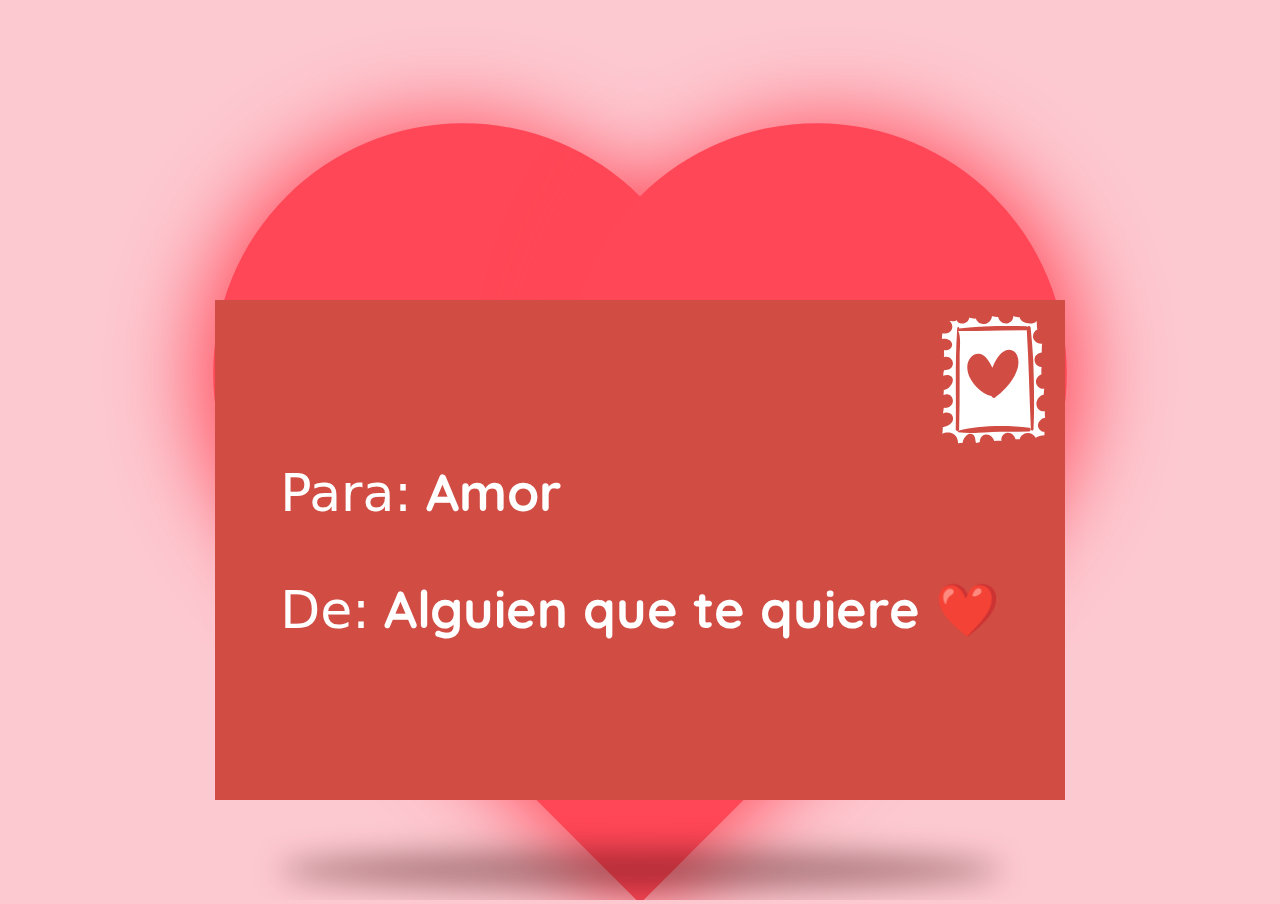
==== carta.html @ cd9efbbc "carta agregada" ====
<!DOCTYPE html>
<html lang="en" >
<head>
  <meta charset="UTF-8">
  <title>Te quiero ❤️</title>
  
  <meta name="google-adsense-account" content="ca-pub-4704501585981299">
  <style type="text/css"></style>
  <link href="css/carta.css" type="text/css" rel="stylesheet">
</head>
<body>
<!-- partial:index.partial.html -->


<div id="heart"></div>
<div class="envelope">
    
	<div class="envelope-inner">

		<div class="envelope-front">

			<div class="postage-stamp ">
				<svg fill="currentColor" version="1.1" xmlns="http://www.w3.org/2000/svg" xmlns:xlink="http://www.w3.org/1999/xlink" viewBox="0 0 300 300" xml:space="preserve">
					<path d="M253.98,257.652c0-8.568,8.568-17.748,17.136-18.361c-1.224-4.895-1.224-10.402-0.611-15.299 c-3.061,0.611-7.345,0-10.404-1.225c-6.12-3.061-9.792-9.18-9.792-15.912c0-9.18,7.956-20.807,17.136-21.42 c0-2.447,0.612-4.896,0.612-7.344s0.612-4.896,0.612-7.344c-7.956,3.061-17.137-4.283-18.973-12.24 c-1.836-9.792,4.284-17.748,12.853-21.42c-0.612-1.836-0.612-4.284-0.612-6.12c0-3.672,0-7.344,0.612-11.016 c-3.061,0-6.12-1.224-9.181-3.06c-4.283-3.06-6.731-7.344-7.344-12.24c0-0.612,0-1.836,0-2.448c0-9.792,8.568-15.3,17.136-16.524 c-0.611-3.672,0-7.956,0-11.628c0-3.06,0-6.12,0.612-9.18c-7.956,2.448-18.36-4.284-20.808-12.24 c-2.448-7.956,1.836-17.748,9.792-20.808c-1.225-3.06-1.225-6.732-1.225-10.404c0-3.06-0.611-6.732-0.611-9.792 c-9.792,12.24-39.168,4.284-40.393-9.18C205.632,3.672,200.124,1.836,195.84,0c0.611,9.18-7.956,17.748-17.137,17.748 c-9.18,0-16.523-6.732-18.359-15.3c-2.448,0-4.896,0-6.732-0.612c-2.448,0-4.896-0.612-7.956-1.224c0,4.284-2.448,9.18-5.508,12.24 c-3.672,3.672-9.18,6.12-14.076,6.12c-1.224,0-2.448,0-3.672-0.612c-5.508-1.224-12.24-4.896-14.076-11.016 c0-0.612,0-0.612,0-1.224c-4.896,0.612-11.016-0.612-15.912-2.448c-0.612,8.568-9.18,15.3-18.36,14.076 c-4.284-0.612-9.792-3.06-11.016-7.344c0-0.612,0-0.612,0-1.224c0,0,0,0.612-0.612,0.612c-3.672,3.06-8.568,2.448-12.852,1.836 c-1.224,0-2.448,0-3.672,0c1.224,0.612,1.836,1.836,2.448,2.448c3.672,4.896,5.508,11.016,3.06,17.136 c-3.06,8.568-14.076,12.24-22.032,9.18c0,1.224-0.612,1.836-0.612,3.06c-0.612,3.672-0.612,6.732-0.612,10.404 c9.792-1.224,22.644,1.224,23.868,12.852c0.612,5.508-3.06,11.016-8.568,12.852c-2.448,1.224-5.508,1.224-7.956,1.224 c-0.612,0-1.224,0-2.448-0.612c0,1.836,0,4.284,0,6.12c0,3.672,0.612,7.344-0.612,11.016l0,0c0.612,0,0.612-0.612,1.224-0.612 c11.628-3.672,23.256,7.344,19.584,18.972c-1.224,4.896-5.508,8.568-9.792,10.404c-3.672,1.224-6.732,1.836-10.404,1.836 c-0.612,1.836-0.612,3.06-1.224,4.896c-0.612,2.448-0.612,5.508-0.612,7.956c8.568-4.284,22.032-1.836,22.644,9.18 c0.612,9.179-10.404,24.48-21.42,23.869c0,1.223,0,3.059,0,4.283c0,2.447-0.612,4.896-0.612,7.957 c2.448-1.225,6.12-1.836,9.18-1.836c6.12,0.611,11.016,4.895,12.24,11.016c3.672,13.463-9.18,22.643-20.808,20.807 c-0.612,4.285-1.224,9.793-1.836,13.465c5.508-4.283,17.748-3.061,21.42,4.283c8.568,15.912-8.568,25.705-22.032,28.152 c0,4.896,0,10.404-1.224,15.301c7.344-4.285,18.36-4.285,25.704,0c7.956,4.896,11.628,13.463,11.628,22.031 c3.672-0.611,7.344-1.223,11.016-1.223c0-8.568,9.18-20.197,16.524-20.809c4.896-0.613,9.792,2.447,11.628,7.344 c1.836,4.283,1.224,9.791,3.06,14.076c0.612,0,1.224-0.611,1.836-0.611c3.06,0,4.896-0.613,7.344-1.838 c-0.612-1.836,0-3.672,0.612-6.119c1.224-4.896,5.508-9.18,10.404-10.404c11.016-3.061,19.584,4.896,22.645,14.688 c3.672-0.611,7.344-0.611,11.628-0.611c1.836,0,3.672,0,5.508,0.611c-2.448-8.566,4.284-18.971,13.464-19.584 c0.612,0,1.224,0,1.836,0c5.508,0,10.404,3.061,13.464,6.732c1.836,2.449,3.672,5.508,4.284,8.568c1.224,0,2.448,0,4.284,0 s3.672,0,5.508,0c1.224-7.955,9.792-14.076,17.748-14.688c7.956-0.613,15.912,3.672,19.584,11.016 c5.508-3.672,13.464-6.119,20.808-6.119c0-2.449,0-4.896,0-7.957C261.936,273.564,253.98,264.996,253.98,257.652z M243.576,266.221 c0,4.283-6.12,4.283-6.12,0l0,0c-3.672-77.725-4.896-155.449-9.792-233.173c-0.611,0.612-1.224,0.612-2.447,0.612 c-52.633,0-105.264,1.836-157.896,1.836c0,0,0,0-0.612,0c6.732,15.3,3.06,41.616,3.06,57.528c0,17.748,0,35.496,0,53.856 c0,39.78,0,79.56-1.224,119.341c0,1.836-1.224,3.059-2.448,3.672c50.796-12.854,115.668-14.076,167.688-6.732 c1.836,0.611,3.061,1.836,3.061,3.672s-1.225,4.283-3.672,4.896c-15.912,0.611-31.824,0.611-47.736,0.611 c-12.852,0-25.704,0-39.168,0.611c-26.316,1.225-53.856,4.285-79.56,0.613c-1.836,0-1.836-3.061,0-3.672 c-2.448,1.223-6.732,0-6.12-3.672c1.224-76.5-1.836-154.225,3.06-230.725c0-2.448,0-4.896,0.612-7.344c0-3.06,4.284-3.06,4.284,0 c0,0.612,0,1.224,0,1.224c19.584-2.448,39.168-3.672,59.364-4.896c33.048-1.224,66.097-1.224,98.532-0.612 c1.224,0,2.448,0.612,3.06,1.224c1.837-2.448,6.732-1.836,7.345,2.448c2.447,25.704,4.896,51.408,6.12,77.112 C244.8,158.508,246.024,212.977,243.576,266.221z M152.388,192.168c-3.06,1.836-6.732-0.611-7.344-3.061l0,0c0,0,0,0-0.612-0.611 c-30.6-7.957-63.036-45.9-55.692-77.112c3.06-12.852,15.3-26.316,29.988-22.032c12.852,3.672,22.032,19.584,28.152,32.436 c6.12-15.3,16.524-34.272,30.6-40.392c11.628-4.896,22.644,0,27.54,11.628C219.708,127.908,178.704,174.42,152.388,192.168z"></path>
				</svg>
			</div>

			<div class="address">
				<p><span>Para:</span> <span id="nombreDestino"></p>
				<p><span>De:</span> <span>Alguien que te quiere ❤️</span></p>
			</div>

		</div>

		<div class="envelope-back">
			<div class="top-fold"></div>

			<div class="letter">
                <img src="https://img.freepik.com/vector-premium/pulgar-dedos-imprimir-marca-huella-dactilar-amor-corazon_53500-1839.jpg" alt="love1" class="custom-image">
                
                <p>Para <span id="nombreMensaje"></span>,</p>
                
                <p style="padding-left: 30px; padding-right: 30px;">
                    Eres mi razón de sonreír cada día.  
                    A tu lado, todo es más bonito y especial.  
                    <span class="highlight">Te quiero con todo mi corazón. ❤️</span>
                </p>
            
                <img src="https://img.freepik.com/fotos-premium/imagen-flores-amarillas-palabras-sol-citadas-ella_1191871-60686.jpg" alt="love2" class="custom-image2">
            </div>
            
            
			
		</div>
	</div>

</div>

<script>
    // Recuperar el nombre del localStorage
    var nombre = localStorage.getItem("nombre");

    if (nombre) {
        document.getElementById("nombreDestino").innerText = nombre;
        document.getElementById("nombreMensaje").innerText = nombre;
    } else {
        document.getElementById("nombreDestino").innerText = "Amor";
        document.getElementById("nombreMensaje").innerText = "Amor";
    }
</script>

</body>
</html>
---- css/carta.css ----
@import url(https://fonts.googleapis.com/css2?family=Quicksand:wght@400;700&display=swap);

*,
::before,
::after {

	box-sizing: border-box;
}
html{
	min-height: 100vh;
	overflow: auto;
}

body  {
	position: relative;
	font-family: "Quicksand", sans-serif;
	background: #fdc9d1;
	color: #333;
	display: flex;
	justify-content: center;
	align-items: center;
	min-height: 100vh;
	width: 100vw;
	height: 100vh;
	margin: 0;
	padding-top: 200px;
	overflow: hidden;
	-webkit-tap-highlight-color: transparent;
  }


.envelope {
	--duration: 1000ms;

	--shadow-width: calc(var(--envelope-width) * 0.85);
	--shadow-blur: 15px;

	--envelope-width: 300px;
	--envelope-height: 175px;
	--envelope-clr-bg: #d14d44;
	--envelope-clr-bg-side: #c24e46;
	--envelope-clr-bg-bottom: #e15349;
	--envelope-clr-bg-top: #d14d44;
	--envelope-clr-txt: #fff;

	/*--envelope-transform: rotateY(0deg);*/
	--envelope-transform-hover: rotateY(180deg);
	--evelope-rotate-delay: calc(var(--duration) / 1);
	--evelope-rotate-delay-hover: 0ms;

	--letter-clr-bg: #fff;
	--letter-clr-text: #c0392b;
	--letter-font-size: 1rem;
	--letter-delay: 0ms;
	--letter-delay-hover: calc(
		var(--duration) * 1.25
	); /* delay before revealing card */

	--letter-height: calc(var(--envelope-height) - 1rem);
	--letter-height-hover: calc(var(--envelope-height) * 1.75);

	--fold-rotate: rotateX(0deg);
	/*--fold-zindex: 10;*/
	--fold-zindex-hover: 0;
	--fold-rotate-hover: rotateX(180deg);
	--fold-delay: calc(var(--duration) / 2); /* delay before opening top section */
	--fold-delay-hover: calc(var(--duration) * .75);

	--front-font-size: 1rem;
	--snowman-width: 50px;
	--bells-width: 30px;

	position: relative;
	height: var(--envelope-height);
	width: var(--envelope-width);
	perspective: 1000px;
	cursor: pointer;
}

@media (min-width: 720px) {
	.envelope {
		--envelope-width: 850px;
		--envelope-height: 500px;
		--letter-font-size: 2.6rem;
		--snowman-width: 130px;
		--bells-width: 60px;
		--front-font-size: 3.25rem;
	}
}
/* shadow */
.envelope::after {
	content: "";
	position: absolute;
	top: 110%;
	left: 50%;
	width: var(--shadow-width);
	height: 40px;
	transition: var(--duration) ease-in-out;
	transition-delay: var(--evelope-rotate-delay);
	transform: var(--shadow-transform);
	translate: -50% 0;
	border-radius: 50%;
	background: rgba(56, 6, 6, 0.4);
	filter: blur(var(--shadow-blur));
}

.envelope:hover {
	--envelope-transform: var(--envelope-transform-hover, 0deg);
	--evelope-rotate-delay: var(--evelope-rotate-delay-hover);
	--shadow-transform: rotateY(180deg);
	--fold-rotate: var(--fold-rotate-hover);
	--fold-delay: var(--fold-delay-hover);
	--fold-zindex: var(--fold-zindex-hover);
	--letter-height: var(--letter-height-hover);
	--letter-delay: var(--letter-delay-hover);
}

.envelope-inner {
	position: relative;
	width: 100%;
	height: 100%;

	transition: var(--duration) ease-in-out;
	transition-delay: var(--evelope-rotate-delay);
	transform-style: preserve-3d;
	transform: var(--envelope-transform);
	display: grid;
}

.envelope-front,
.envelope-back {
	position: relative;
	grid-area: 1/1;
	width: 100%;
	height: 100%;
	background-color: var(--envelope-clr-bg);
	-webkit-backface-visibility: hidden;
	backface-visibility: hidden;
	perspective: 1000px;
	isolation: isolate;
}

.envelope-front {
	color: var(--envelope-clr-txt);
	display: grid;
	place-content: center;
}
.envelope-front .postage-stamp {
	position: absolute;
	top: 1em;
	right: 0.5em;
	width: 15%;
}
.envelope-front .address {
	text-align: left;
	font-size: var(--front-font-size);
}
.envelope-front .address > p > span:first-child {
	font-family: system-ui;
	font-weight: 200;
}
.envelope-front .address > p > span:last-of-type {
	font-weight: 800;
}

.envelope-back {
	/* start with back rotated*/
	transform: rotateY(180deg);
}
/* back folds */
.envelope-back::after {
	content: "";
	position: absolute;
	inset: 0;
	z-index: 3;
	background-image: conic-gradient(
		transparent 60deg,
		var(--envelope-clr-bg-side) 60deg 120deg,
		var(--envelope-clr-bg-bottom) 120deg 240deg,
		var(--envelope-clr-bg-side) 240deg 300deg,
		transparent 300deg
	);
}
/* top fold which folds up on hover */
.envelope-back .top-fold {
	position: absolute;
	inset: 0;
	z-index: var(--fold-zindex, 10);
	background-color: var(--envelope-clr-bg-top);
	clip-path: polygon(0% 0%, 50% 55%, 100% 0%);

	transform: var(--fold-rotate);
	transform-origin: top;
	transition: var(--duration) ease-in-out;
	transition-delay: var(--fold-delay);
}

.letter {
	position: absolute;
	bottom: 5px;
	left: 50%;
	width: 90%;
	height: var(--letter-height);
	font-size: var(--letter-font-size);
	transform: translateX(-50%);
	background: var(--letter-clr-bg);
	z-index: 2;
	padding: 2em 3em;
	display: flex;
	flex-direction: column;
	gap: 1rem;
	align-items: center;
	text-align: center;
	transition: var(--duration) ease-in-out;
	transition-delay: var(--letter-delay);
	overflow: hidden;
}
.letter > svg.snowman {
	width: var(--snowman-width);
}
.letter svg.bells {
	width: var(--bells-width);
	color: orange;
}
.letter p {
	margin: 0;
	font-weight: bold;
	width: 32ch;
	color: var(--letter-clr-text);
}

.custom-image {
    width: 100px;
    height: 100px;
    object-fit: contain; 
}
.custom-image2 {
    width: 150px;
    height: 150px;
    object-fit: contain; 
}

.highlight {
    display: block; 
    margin-top: 10px; 
    font-size: 1.8rem;  
    font-weight: bold; 
}

#heart {
    position: absolute;
    width: 50vw; /* Ajuste dinámico según el ancho de la pantalla */
    height: 50vw;
    max-width: 500px;
    max-height: 500px;
    background: #ff4757;
    transform: rotate(-45deg);
    box-shadow: -10px 10px 90px #ff4757;
    animation: animate 0.6s linear infinite;
    
}

@keyframes animate{
    0% {
        transform: rotate(-45deg) scale(1.07);
    }
    80% {
        transform: rotate(-45deg) scale(1.0);
    }
    100% {
        transform: rotate(-45deg) scale(0.8);
    }
}

#heart::before,
#heart::after {
    position: absolute;
    content: '';
    max-width: 500px;
    max-height: 500px;
    width: 50vw;
    height: 50vw;
    background: #ff4757;
    border-radius: 50%;
}


#heart::before {
    max-width: 500px;
    max-height: 500px;
    top: -50%;
    left: 0;
    box-shadow: -10px -10px 90px #ff4757;
}

#heart::after {
    max-width: 500px;
    max-height: 500px;
    right: -50%;
    top: 0;
    box-shadow: 10px 10px 90px #ff4757;
}
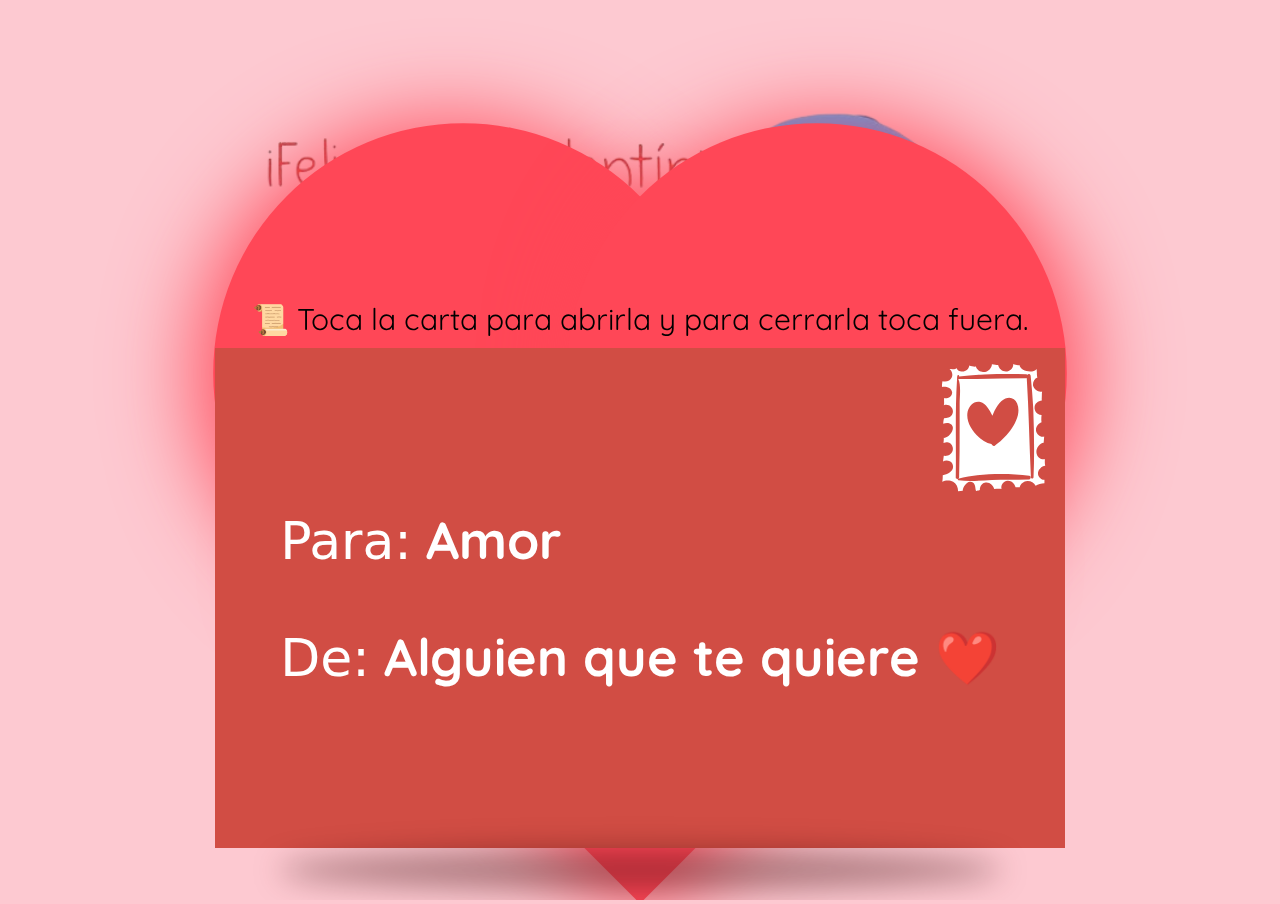
==== commit eaea560b: "musica" ====
--- a/carta.html
+++ b/carta.html
@@ -11,10 +11,17 @@
 <body>
 <!-- partial:index.partial.html -->
 
+<audio id="audioPlayer" autoplay>
+    <source id="audioSource" src="" type="audio/mpeg">
+    Tu navegador no soporta el audio.
+</audio>
+<div id="heart"></div>
 
-<div id="heart"></div>
 <div class="envelope">
     
+    <div id="avisoCarta" style="text-align: center; font-size: 30px; color: rgb(0, 0, 0); margin-bottom: 10px;">
+        <span>📜 Toca la carta para abrirla y para cerrarla toca fuera.</span>
+    </div>
 	<div class="envelope-inner">
 
 		<div class="envelope-front">
@@ -34,17 +41,14 @@
 
 		<div class="envelope-back">
 			<div class="top-fold"></div>
-
+            
 			<div class="letter">
                 <img src="https://img.freepik.com/vector-premium/pulgar-dedos-imprimir-marca-huella-dactilar-amor-corazon_53500-1839.jpg" alt="love1" class="custom-image">
                 
-                <p>Para <span id="nombreMensaje"></span>,</p>
+                <p>Querida <span id="nombreMensaje"></span>,</p>
                 
-                <p style="padding-left: 30px; padding-right: 30px;">
-                    Eres mi razón de sonreír cada día.  
-                    A tu lado, todo es más bonito y especial.  
-                    <span class="highlight">Te quiero con todo mi corazón. ❤️</span>
-                </p>
+                <p id="mensajePrincipal" style="padding-left: 30px; padding-right: 30px;"></p>
+                <p id="mensajeFinal" class="highlight"></p>
             
                 <img src="https://img.freepik.com/fotos-premium/imagen-flores-amarillas-palabras-sol-citadas-ella_1191871-60686.jpg" alt="love2" class="custom-image2">
             </div>
@@ -68,6 +72,59 @@
         document.getElementById("nombreMensaje").innerText = "Amor";
     }
 </script>
+<script type="text/javascript">
+    document.addEventListener("DOMContentLoaded", function () {
+        // Banco de frases principales
+        var frasesPrincipales = [
+            "Me encanta tu sonrisa. A tu lado, todo es más bonito, alegre y especial.",
+            "Desde que te conoci, mi vida es más feliz y llena de amor. Le diste color a mi mundo.",
+            "No hay día que no agradezca por conocerte. Eres mi más bonita casualidad.",
+            "Eres lo mejor, contigo los momentos simples se convierten en un hermoso recuerdo.",
+            "Me encantas. Eres la manera que tiene el mundo de decirme lo bonita que es la vida."
+        ];
 
+        // Banco de frases finales cortas
+        var frasesFinales = [
+            "Te quiero con todo mi corazón. ❤️",
+            "Eres lo mejor que me ha pasado. 💖",
+            "Siempre serás mi persona favorita. 💕",
+            "Mi mundo es mejor contigo. 💓",
+            "Mi amor por ti es infinito. ✨"
+        ];
+
+        // Elegir una frase aleatoria de cada banco
+        var fraseElegidaPrincipal = frasesPrincipales[Math.floor(Math.random() * frasesPrincipales.length)];
+        var fraseElegidaFinal = frasesFinales[Math.floor(Math.random() * frasesFinales.length)];
+
+        // Insertar las frases en los párrafos
+        document.getElementById("mensajePrincipal").innerText = fraseElegidaPrincipal;
+        document.getElementById("mensajeFinal").innerText = fraseElegidaFinal;
+    });
+</script>
+<script>
+    document.addEventListener("DOMContentLoaded", function () {
+        // Banco de canciones (rutas a los archivos de audio)
+        var canciones = [
+            "canciones/song1.mp3",
+            "canciones/song2.mp3",
+            "canciones/song3.mp3",
+            "canciones/song4.mp3"
+        ];
+
+        // Seleccionar una canción aleatoria
+        var cancionAleatoria = canciones[Math.floor(Math.random() * canciones.length)];
+
+        // Asignar la canción al reproductor
+        var audioPlayer = document.getElementById("audioPlayer");
+        var audioSource = document.getElementById("audioSource");
+        audioSource.src = cancionAleatoria;
+        audioPlayer.load(); // Cargar la canción seleccionada
+
+        // Intentar reproducir automáticamente (algunos navegadores bloquean autoplay)
+        audioPlayer.play().catch(error => {
+            console.log("Autoplay bloqueado. Se necesita interacción del usuario.");
+        });
+    });
+</script>
 </body>
 </html>--- a/css/carta.css
+++ b/css/carta.css
@@ -10,11 +10,17 @@
 	min-height: 100vh;
 	overflow: auto;
 }
+body {
+    background: url('../sanvalentin.png') no-repeat center 100px;
+    background-size: contain;
+	max-width: 100%;
+}
+
 
 body  {
 	position: relative;
 	font-family: "Quicksand", sans-serif;
-	background: #fdc9d1;
+	background-color: #fdc9d1;
 	color: #333;
 	display: flex;
 	justify-content: center;
@@ -86,7 +92,14 @@
 		--bells-width: 60px;
 		--front-font-size: 3.25rem;
 	}
-}
+	body {
+        
+        background-size: 800px; /* Evita que se expanda */
+    
+    }
+}
+
+
 /* shadow */
 .envelope::after {
 	content: "";
@@ -230,8 +243,8 @@
 }
 
 .custom-image {
-    width: 100px;
-    height: 100px;
+    width: 80px;
+    height: 80px;
     object-fit: contain; 
 }
 .custom-image2 {
